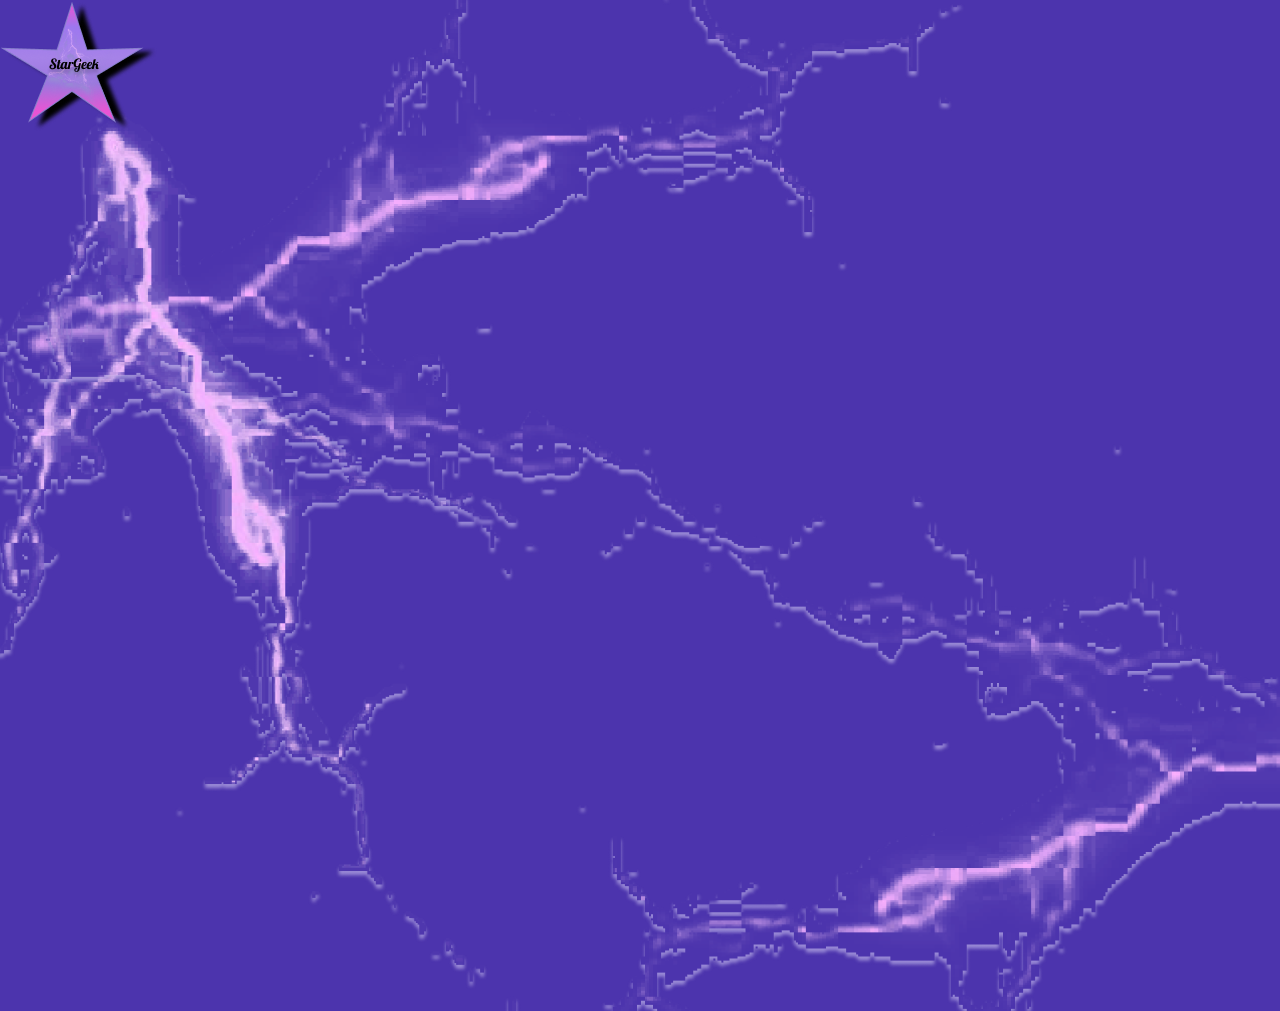
==== index.html @ 014d069a "stargeek-inicio" ====
<!DOCTYPE html>
<html lang="pt-br">
<head>
    <meta charset="UTF-8">
    <meta http-equiv="X-UA-Compatible" content="IE=edge">
    <meta name="viewport" content="width=device-width, initial-scale=1.0">
    <title>index Stargeek</title>
    <link rel="stylesheet" href="CSS/style.css">
</head>
<body>
    <header class="header1">
        <div class="div2">
            <img src="IMG/logo.png" alt="">
            

        </div>
        
    </header>
   
</body>
</html>
---- CSS/style.css ----
body {
    background-image: url(../IMG/raios.png);
    background-color: #4C34AD;
}

:root {
    --cor1: #645CBB;
    --cor2: #4C34AD;
    --cor3: #BFACE2;
    --cor4: #EBC7E6;
}



.Entrar {
    background: linear-gradient(to bottom, #938DD0, #A084DC, #BFACE2, #EBC7E6);
    border-radius: 5px;
    height: 50px;
    width: 90px;
    font-size: 20px;
    margin-left: 25px;
    margin-top: 35px;
}

.div1 {
    position: absolute;
    width: 644px;
    height: 605px;
    left: 483px;
    top: 94px;
    text-align: center;
    background: rgba(217, 217, 217, 0.25);
}

.div2 {
    position: absolute;
    width: 1440px;
    height: 1011px;
    left: 0px;
    top: 0px;
    
}

.Cancelar {
    background: linear-gradient(to bottom, #938DD0, #A084DC, #BFACE2, #EBC7E6);
    border-radius: 5px;
    height: 50px;
    width: 110px;
    font-size: 20px;
    margin-top: 35px;
}

.email {
    margin-top: 25px;
    width: 586px;
    height: 43px;
    left: 36px;
    top: 104px;
    border: none;
    background: #EBC7E6;
    border-radius: 8px;
}

.email.baixo {
    margin-top: 35px;
}

.email.senha {
    margin-bottom: 45px;

}

.Escolha {
    margin-top: 15px;
    width: 286px;
    height: 43px;
    left: 36px;
    top: 104px;
    background: #EBC7E6;
    border-radius: 8px;
}

.coracao {
    font-size: 25px;
    margin-top: 25px;
}
.inicio{
    display: flex;
}
.inicio2{
    margin-left: 15px;
    margin-top: 45px;
}
.Cadastrodemidia{
    background: linear-gradient(to bottom, #938DD0, #A084DC, #BFACE2, #EBC7E6);
    border-radius: 5px;
    height: 40px;
    width: 180px;
    font-size: 15px;
    margin-top: 35px;
   
}
.sair{
    background: linear-gradient(to bottom, #938DD0, #A084DC, #BFACE2, #EBC7E6);
    border-radius: 5px;
    height: 40px;
    width: 80px;
    font-size: 15px;
    margin-top: 35px;
    margin-left: 20px;
}
.header3{
    display: flex;
    justify-content: space-between;

}
.series{
   
    background: #4C34AD;
    display: flex;
    margin: 20px;
    
}
.series img {
    margin-left: 10px;
}
.titulo{
    color: white;
}
.series3 img{
    width: 200px;
    height: 300px;
    margin-left:60px ;
    background: #4C34AD;
   
}
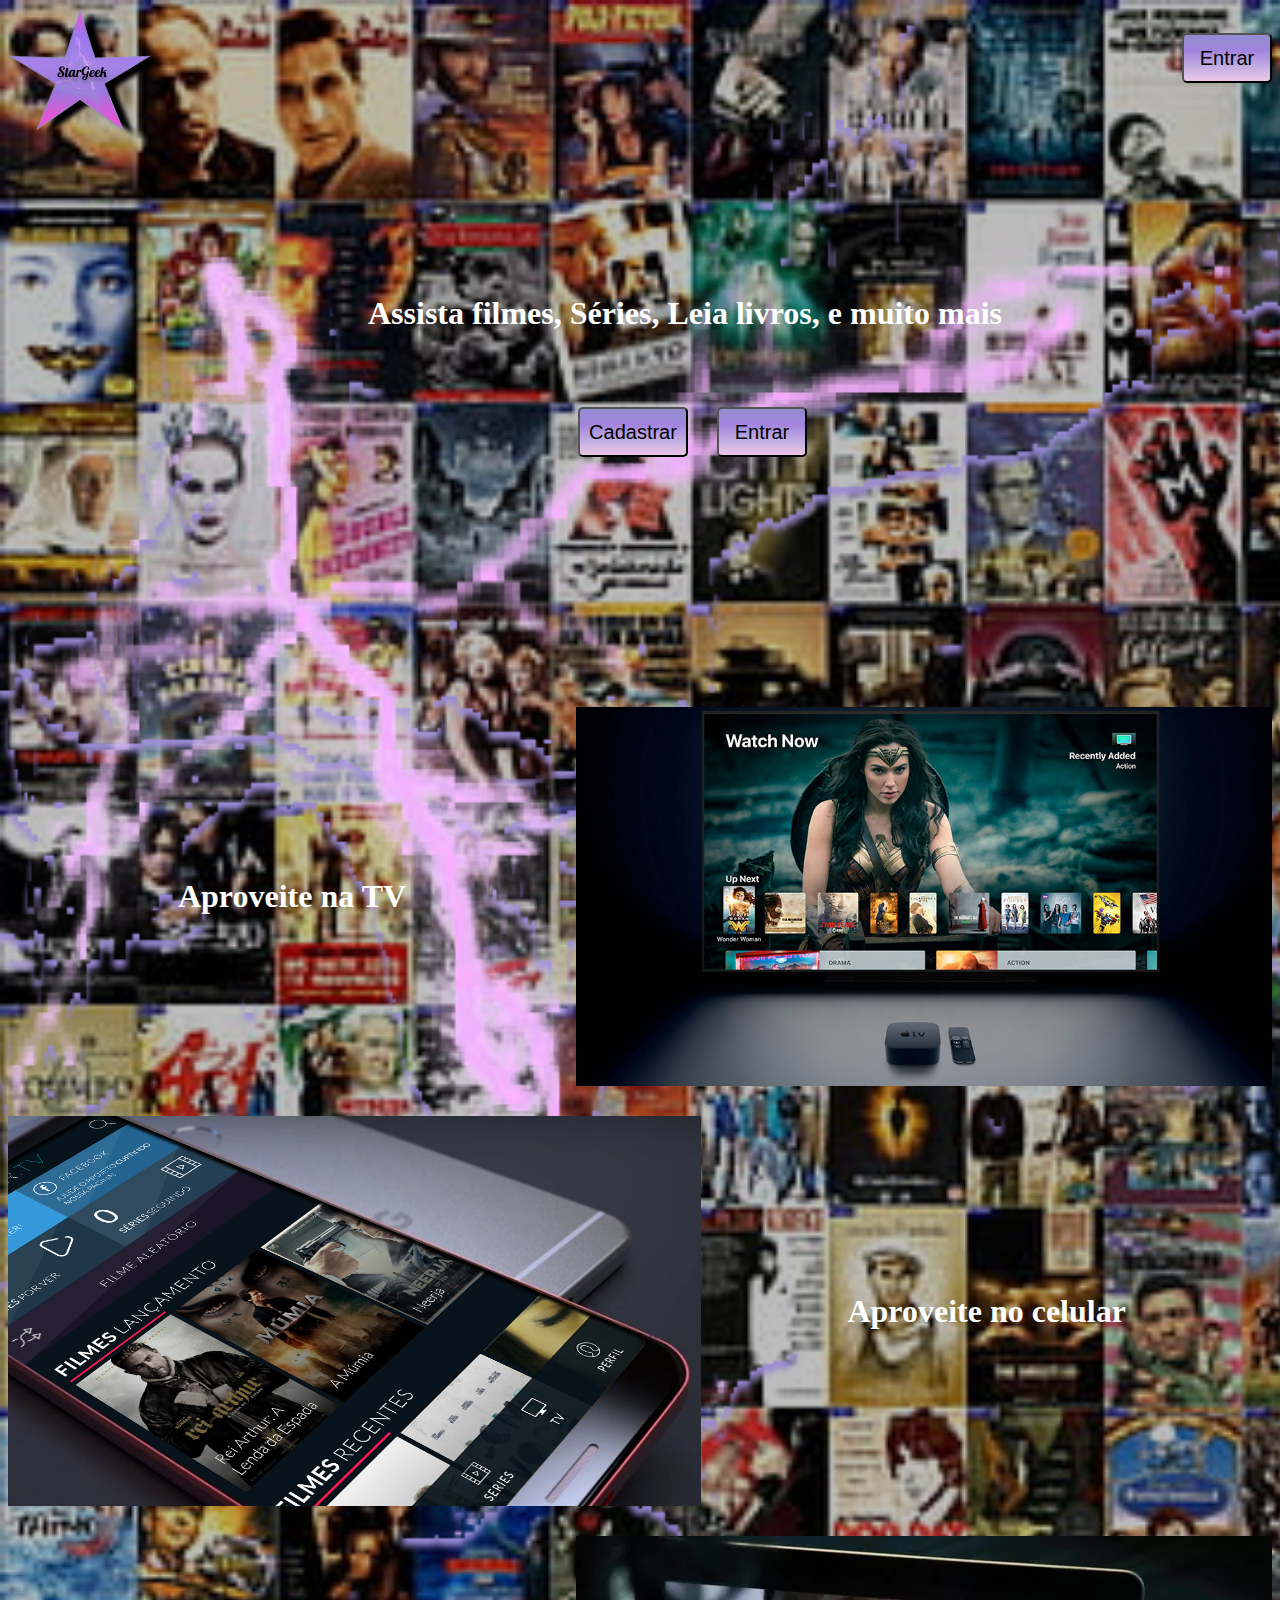
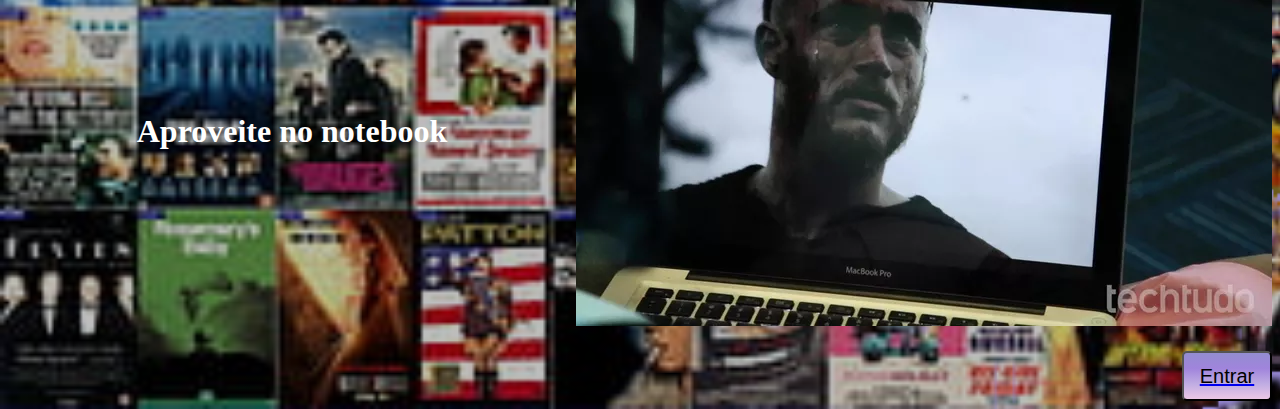
==== commit a8a018af: "stargeek-meio" ====
--- a/index.html
+++ b/index.html
@@ -1,5 +1,6 @@
 <!DOCTYPE html>
 <html lang="pt-br">
+
 <head>
     <meta charset="UTF-8">
     <meta http-equiv="X-UA-Compatible" content="IE=edge">
@@ -7,15 +8,46 @@
     <title>index Stargeek</title>
     <link rel="stylesheet" href="CSS/style.css">
 </head>
-<body>
-    <header class="header1">
-        <div class="div2">
+
+<body class="Index">
+    <header class="header3">
+        <div class="inicio">
             <img src="IMG/logo.png" alt="">
-            
+        </div>
+        <div>
+            <a href="login.html"><input type="button" value="Entrar" class="Entrar"></a>
+        </div>
+    </header>
+    <main>
+        <div class="div4">
+            <h1>Assista filmes, Séries, Leia livros, e muito mais</h1>
+        </div>
+        <div class="div5">
+            <a href="cadastro.html"><input type="button" value="Cadastrar" class="Cancelar"></a>
+            <a href="login.html"><input type="button" value="Entrar" class="Entrar"></a>
+        </div>
+    </main>
+    <footer>
+        <div class="card">
+            <h1> Aproveite na TV</h1>
+            <img src="IMG/aproveite na tv.jpg" alt="imgn">
+        </div>
+        <div class="card">
+            <img src="IMG/aproveite no celular.png" alt="imgn">
+            <h1> Aproveite no celular</h1>
+        </div>
+        <div class="card">
+            <h1> Aproveite no notebook</h1>
+            <img src="IMG/aproveite no notebook.webp" class="imgn" alt="">
+        </div>
 
-        </div>
-        
-    </header>
-   
+        <a href="login.html">
+            <div class="botao"><input type="button" value="Entrar" class="Entrar"></div>
+        </a>
+    </footer>
+
+
+
 </body>
+
 </html>--- a/CSS/style.css
+++ b/CSS/style.css
@@ -1,6 +1,7 @@
 body {
     background-image: url(../IMG/raios.png);
     background-color: #4C34AD;
+    background-size: cover;
 }
 
 :root {
@@ -10,7 +11,11 @@
     --cor4: #EBC7E6;
 }
 
-
+.Index {
+    background-image: url(../IMG/raios.png), linear-gradient(to top, rgba(0, 0, 0, 0.253), rgba(0, 0, 0, 0.264)) ,url(../IMG/film-movie-movies-poster-wallpaper-preview.jpg);
+    background-repeat: no-repeat;
+    background-size:cover;
+}
 
 .Entrar {
     background: linear-gradient(to bottom, #938DD0, #A084DC, #BFACE2, #EBC7E6);
@@ -19,7 +24,7 @@
     width: 90px;
     font-size: 20px;
     margin-left: 25px;
-    margin-top: 35px;
+    margin-top: 25px;
 }
 
 .div1 {
@@ -31,7 +36,15 @@
     text-align: center;
     background: rgba(217, 217, 217, 0.25);
 }
-
+.div6{
+    position: absolute;
+    width: 644px;
+    height: 635px;
+    left: 483px;
+    top: 94px;
+    text-align: center;
+    background: rgba(217, 217, 217, 0.25);
+}
 .div2 {
     position: absolute;
     width: 1440px;
@@ -47,7 +60,7 @@
     height: 50px;
     width: 110px;
     font-size: 20px;
-    margin-top: 35px;
+    margin-top: 25px;
 }
 
 .email {
@@ -66,7 +79,7 @@
 }
 
 .email.senha {
-    margin-bottom: 45px;
+    margin-bottom: 35px;
 
 }
 
@@ -92,13 +105,26 @@
     margin-top: 45px;
 }
 .Cadastrodemidia{
-    background: linear-gradient(to bottom, #938DD0, #A084DC, #BFACE2, #EBC7E6);
-    border-radius: 5px;
-    height: 40px;
     width: 180px;
-    font-size: 15px;
     margin-top: 35px;
-   
+   background: linear-gradient(to bottom, #938DD0, #A084DC, #BFACE2, #EBC7E6);
+   border-radius: 5px;
+   height: 50px;
+   width: 100px;
+   font-size: 20px;
+   margin-left: 25px;
+   margin-top: 35px;
+}
+.Cadastrodemidia2{
+    width: 180px;
+    margin-top: 35px;
+   background: linear-gradient(to bottom, #938DD0, #A084DC, #BFACE2, #EBC7E6);
+   border-radius: 5px;
+   height: 40px;
+   width: 200px;
+   font-size: 20px;
+   margin-left: 25px;
+   margin-top: 35px;
 }
 .sair{
     background: linear-gradient(to bottom, #938DD0, #A084DC, #BFACE2, #EBC7E6);
@@ -114,17 +140,33 @@
     justify-content: space-between;
 
 }
+
 .series{
    
     background: #4C34AD;
-    display: flex;
-    margin: 20px;
+    margin: 20px;  
     
+    display: flex;
+    overflow: scroll;
+    
+}
+.series::-webkit-scrollbar{
+    display: none;
 }
 .series img {
     margin-left: 10px;
 }
 .titulo{
+    color: white;
+}
+.series3 {
+    display: flex;
+    overflow: scroll;
+}
+.series3::-webkit-scrollbar{
+    display: none;
+}
+.titulo3{
     color: white;
 }
 .series3 img{
@@ -133,4 +175,142 @@
     margin-left:60px ;
     background: #4C34AD;
    
-}+}
+.div3{
+    background-color: #BFACE2;
+    height: 30px;
+    margin-top: 10px;
+}
+.p1{
+    text-align: center;
+}
+.div4{
+    margin-left: 90px;
+    color: white;
+    margin-top: 150px;
+}
+.div5{
+    margin-left: 300px;
+    margin-top: 50px;
+    margin-bottom: 250px;
+}
+main{
+    margin: auto;
+    width: fit-content;
+    max-width: 1500px;
+}
+div > h1{
+    color: white;
+}
+
+.card {
+    margin-top: 30px;
+    display:  flex;
+    align-items: center;
+}
+.card img {
+    max-width: 696px;
+    max-height: 390px;
+}
+.card h1 {
+    width: 50%;
+    height: 100%;
+    text-align: center;
+}
+.botao {
+    display: flex;
+    align-items: end;
+    justify-content: end;
+    width: 100%;
+    height: auto;
+
+}
+.os100{
+    width: 300px;
+}
+.os100:hover{
+content:url(../IMG/the100.gif)
+}
+.arrow{
+    width: 300px;
+}
+.arrow:hover{
+    content:url(../IMG/the-arrow-oliver-queen.gif)
+}
+.supergirl{
+    width: 300px;
+}
+.supergirl:hover{
+    content:url(../IMG/supergirl.gif);
+    min-width:300px;
+    max-height: 180px;
+}
+.teenwolf{
+ min-width: 300px;
+ max-height: 168px;
+}
+.teenwolf:hover{
+    content:url(../IMG/teenwolf.gif)
+}
+.clubedascoisasmagicas{
+    width: 300px;
+}
+.clubedascoisasmagicas:hover{
+    content:url(../IMG/clube\ das\ coisas\ magicas\ gif.gif)
+}
+.goodwitch{
+    width: 300px;
+}
+.goodwitch:hover{
+    content:url(../IMG/goodwitch.gif)
+}
+.belaeafera{
+    width: 300px;
+    height: 180px;
+}
+.belaeafera:hover{
+    content:url(../IMG/belaeafera.gif)
+}
+.aspatricinhasdeberverlyhills{
+    width: 300px;
+}
+.aspatricinhasdeberverlyhills:hover{
+    content: url(../IMG/aspatricinhasdebervelyhills.gif);
+}
+.jogosvorazes{
+    width: 300px;
+}
+.jogosvorazes:hover{
+    content:url(../IMG/gif\ jogos\ vorazes.gif)
+}
+.jumanji{
+    width: 300px;
+}
+.jumanji:hover{
+    content:url(../IMG/jumanji-welcome-to-the-jungle-jumanji.gif)
+}
+.riptide{ 
+    width: 300px;
+}
+.riptide:hover{
+    content:url(../IMG/riptide.gif)
+}
+.soulsurfer{
+    width: 300px;
+}
+.soulsurfer:hover{
+    content:url(../IMG/soulsurfer.gif)
+    
+}
+@media (max-width:600px) {
+   .header3{
+        flex-wrap: wrap;
+   }
+   .div4 .div5{
+        flex-wrap: wrap;
+       }
+    footer > .card{
+        flex-wrap: wrap;
+        flex-direction: column;
+       }
+  }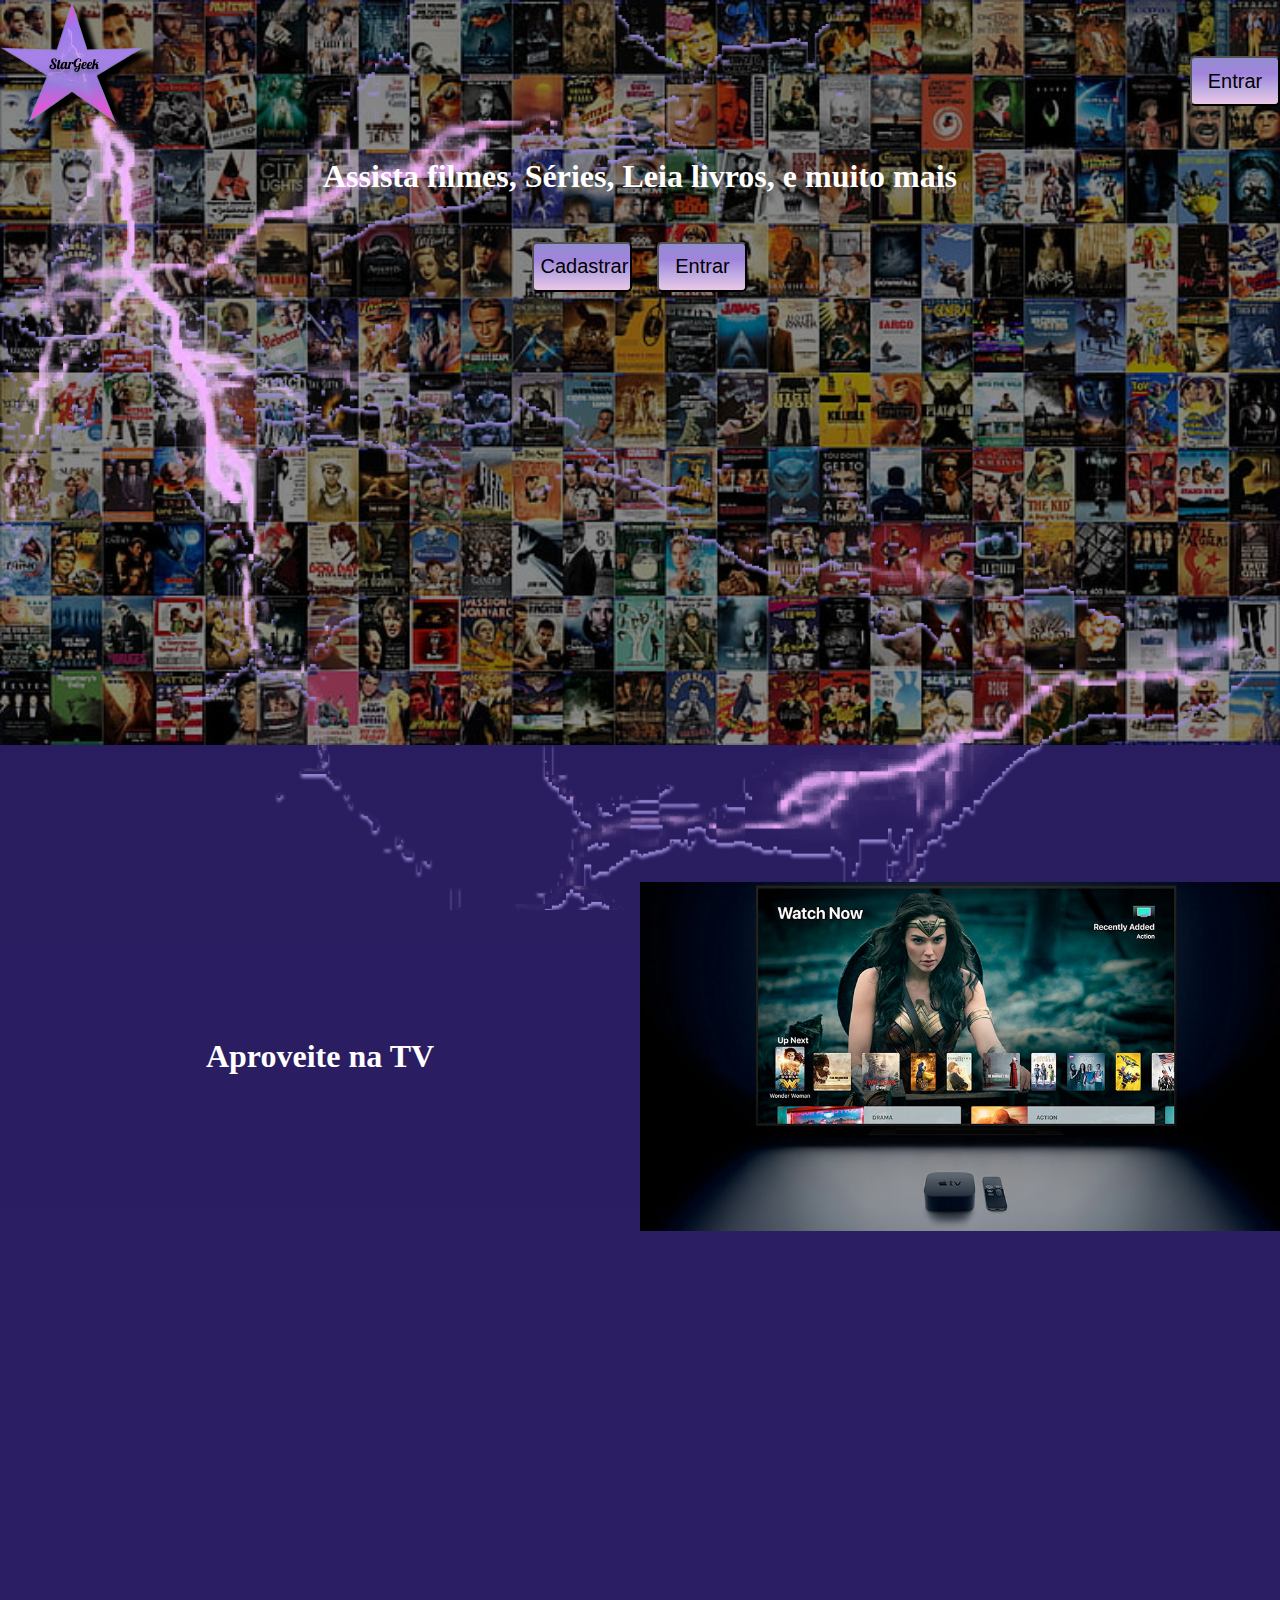
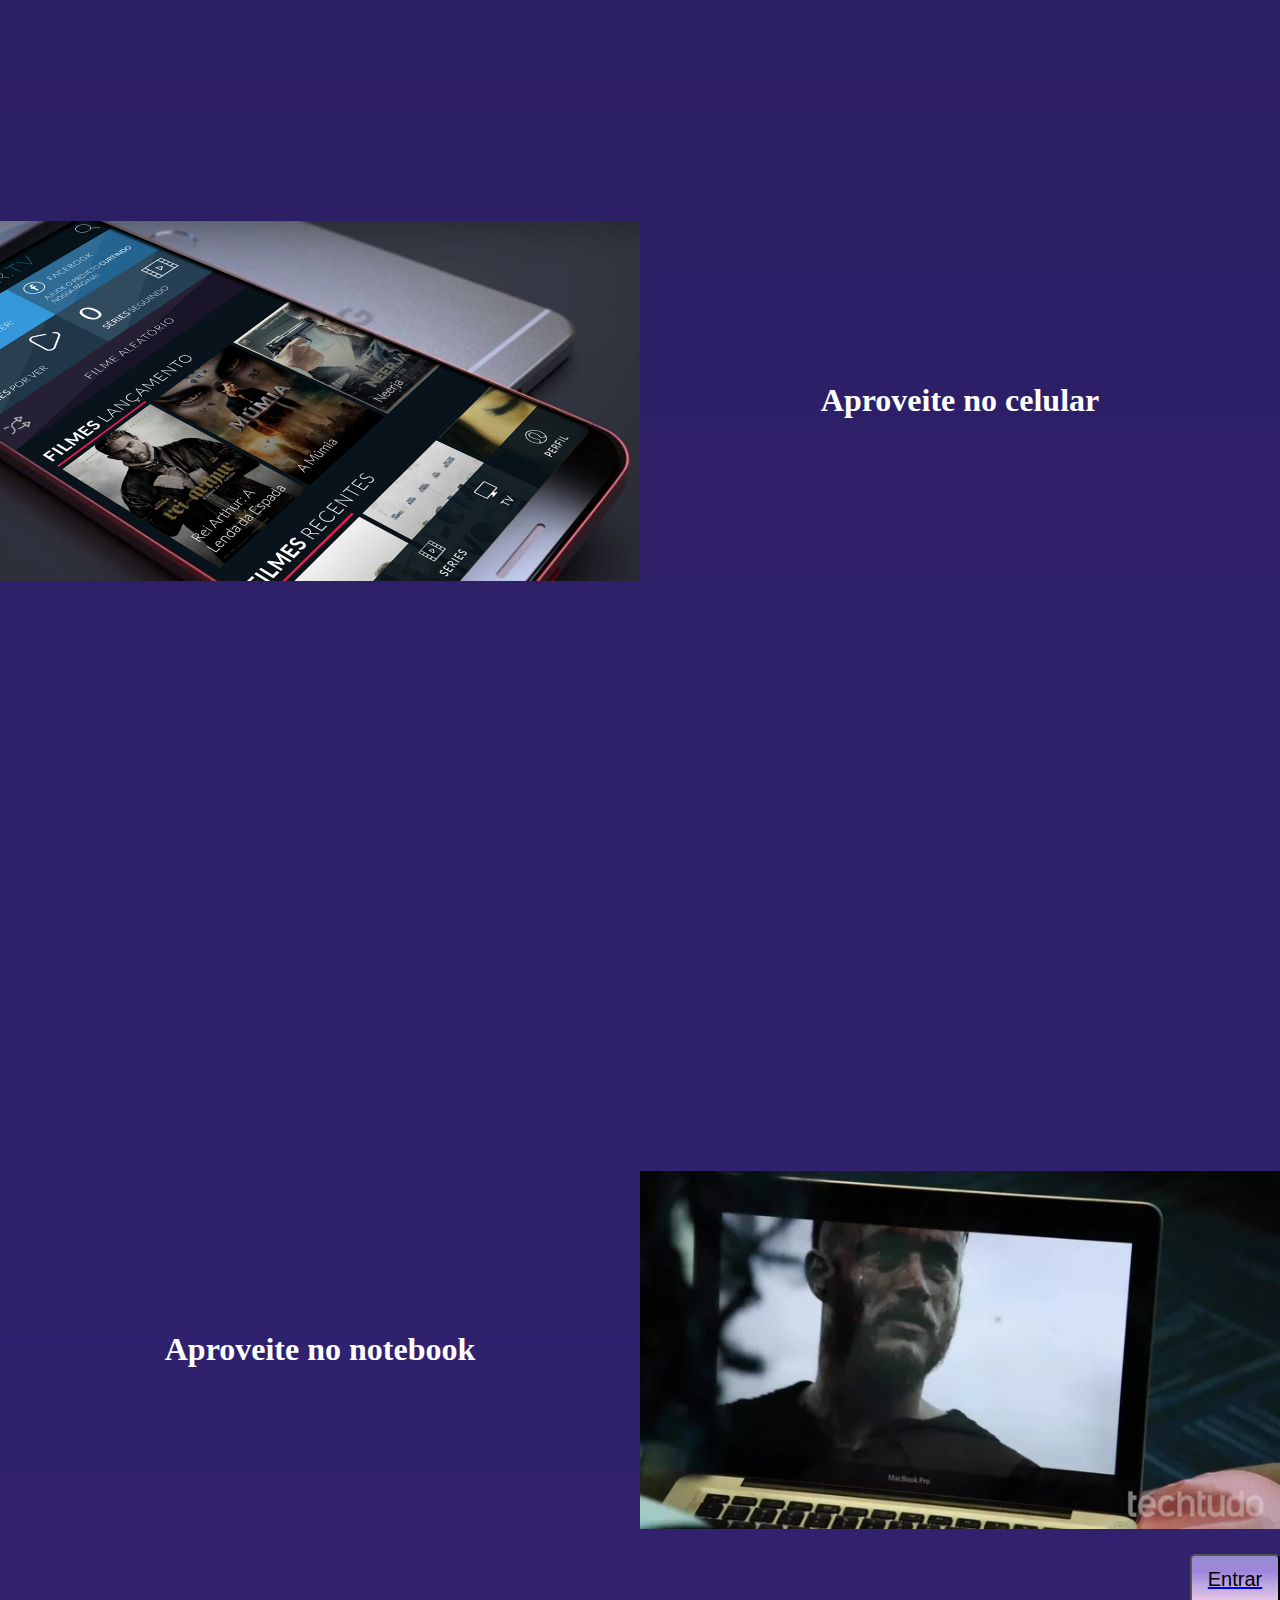
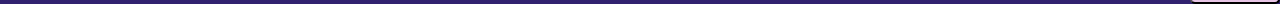
==== commit 9edbd8b0: "finalização do stargeek" ====
--- a/index.html
+++ b/index.html
@@ -1,4 +1,4 @@
-<!DOCTYPE html>
+<!DOCTYPE html5>
 <html lang="pt-br">
 
 <head>
@@ -11,32 +11,26 @@
 
 <body class="Index">
     <header class="header3">
-        <div class="inicio">
             <img src="IMG/logo.png" alt="">
-        </div>
-        <div>
             <a href="login.html"><input type="button" value="Entrar" class="Entrar"></a>
-        </div>
     </header>
     <main>
-        <div class="div4">
             <h1>Assista filmes, Séries, Leia livros, e muito mais</h1>
-        </div>
         <div class="div5">
             <a href="cadastro.html"><input type="button" value="Cadastrar" class="Cancelar"></a>
             <a href="login.html"><input type="button" value="Entrar" class="Entrar"></a>
         </div>
     </main>
-    <footer>
-        <div class="card">
+
+        <div class="card-top">
             <h1> Aproveite na TV</h1>
             <img src="IMG/aproveite na tv.jpg" alt="imgn">
         </div>
-        <div class="card">
+        <div class="card-top">
             <img src="IMG/aproveite no celular.png" alt="imgn">
             <h1> Aproveite no celular</h1>
         </div>
-        <div class="card">
+        <div class="card-top">
             <h1> Aproveite no notebook</h1>
             <img src="IMG/aproveite no notebook.webp" class="imgn" alt="">
         </div>
@@ -44,10 +38,6 @@
         <a href="login.html">
             <div class="botao"><input type="button" value="Entrar" class="Entrar"></div>
         </a>
-    </footer>
-
-
-
+ 
 </body>
-
 </html>--- a/CSS/style.css
+++ b/CSS/style.css
@@ -1,9 +1,3 @@
-body {
-    background-image: url(../IMG/raios.png);
-    background-color: #4C34AD;
-    background-size: cover;
-}
-
 :root {
     --cor1: #645CBB;
     --cor2: #4C34AD;
@@ -11,10 +5,39 @@
     --cor4: #EBC7E6;
 }
 
-.Index {
-    background-image: url(../IMG/raios.png), linear-gradient(to top, rgba(0, 0, 0, 0.253), rgba(0, 0, 0, 0.264)) ,url(../IMG/film-movie-movies-poster-wallpaper-preview.jpg);
+body.Index {
+    margin: 0;
+    background-image: url(../IMG/raios.png),linear-gradient(to top, rgba(0, 0, 0, 0.356), rgba(0, 0, 0, 0.477)), 
+    url(../IMG/film-movie-movies-poster-wallpaper-preview.jpg);
+
+
     background-repeat: no-repeat;
-    background-size:cover;
+    background-size: contain;
+
+    background-color: var(--cor2);
+}
+
+body {
+    background-image: url(../IMG/raios.png);
+    margin: 0;
+    background-repeat: no-repeat;
+    background-size: cover;
+
+    background-color: var(--cor2);
+}
+
+.card-top {
+    margin-top:590px;
+    display: flex;
+    align-items: center;
+    width: 100%;
+    justify-content: space-between;
+}
+.card-top > img{
+    width: 50%;
+}
+.card-top > h1{
+    margin: 0 auto;
 }
 
 .Entrar {
@@ -28,44 +51,69 @@
 }
 
 .div1 {
-    position: absolute;
     width: 644px;
-    height: 605px;
-    left: 483px;
-    top: 94px;
+    height: 525px;
+    background: rgba(217, 217, 217, 0.25);
     text-align: center;
+    margin: 0 auto;
+}
+.header4 {
+    display: flex;
+    justify-content: space-between;
+}
+
+.header3 {align-items: center;}
+.navnormal {display: none;}
+.navshort {
+    display: block;
+}
+.navshort ul {
+    position: relative;list-style-type: none; background-color: #938DD0;
+    left: -30;
+    height: 0;
+    overflow: hidden;
+    transition: .5s;
+}
+.navshort .MenuButton:hover + ul {height: 150px;}
+.navshort ul li {font-size: 20px;cursor: pointer;}
+.navshort ul li:hover {color:#e0adf7;}
+.navshort .MenuButton {font-size: 40px; margin-right: 20px;}
+
+
+.div6 {
+    width: 640px;
+    height: 635px;
+    text-align: center;
+    display: flex;
+    flex-direction: column;
+    justify-content: center;
+    align-items: center;
     background: rgba(217, 217, 217, 0.25);
-}
-.div6{
-    position: absolute;
-    width: 644px;
-    height: 635px;
-    left: 483px;
-    top: 94px;
-    text-align: center;
-    background: rgba(217, 217, 217, 0.25);
-}
+    margin: 0 auto;
+
+}
+
 .div2 {
     position: absolute;
     width: 1440px;
     height: 1011px;
     left: 0px;
     top: 0px;
-    
+
 }
 
 .Cancelar {
     background: linear-gradient(to bottom, #938DD0, #A084DC, #BFACE2, #EBC7E6);
     border-radius: 5px;
     height: 50px;
-    width: 110px;
+    width: 100px;
     font-size: 20px;
     margin-top: 25px;
 }
 
 .email {
     margin-top: 25px;
-    width: 586px;
+    width: 456px;
     height: 43px;
     left: 36px;
     top: 104px;
@@ -85,7 +133,7 @@
 
 .Escolha {
     margin-top: 15px;
-    width: 286px;
+    width: 256px;
     height: 43px;
     left: 36px;
     top: 104px;
@@ -97,36 +145,41 @@
     font-size: 25px;
     margin-top: 25px;
 }
-.inicio{
-    display: flex;
-}
-.inicio2{
+
+.inicio {
+    display: flex;
+}
+
+.inicio2 {
     margin-left: 15px;
     margin-top: 45px;
 }
-.Cadastrodemidia{
+
+.Cadastrodemidia {
     width: 180px;
     margin-top: 35px;
-   background: linear-gradient(to bottom, #938DD0, #A084DC, #BFACE2, #EBC7E6);
-   border-radius: 5px;
-   height: 50px;
-   width: 100px;
-   font-size: 20px;
-   margin-left: 25px;
-   margin-top: 35px;
-}
-.Cadastrodemidia2{
+    background: linear-gradient(to bottom, #938DD0, #A084DC, #BFACE2, #EBC7E6);
+    border-radius: 5px;
+    height: 50px;
+    width: 100px;
+    font-size: 20px;
+    margin-left: 25px;
+    margin-top: 35px;
+}
+
+.Cadastrodemidia2 {
     width: 180px;
     margin-top: 35px;
-   background: linear-gradient(to bottom, #938DD0, #A084DC, #BFACE2, #EBC7E6);
-   border-radius: 5px;
-   height: 40px;
-   width: 200px;
-   font-size: 20px;
-   margin-left: 25px;
-   margin-top: 35px;
-}
-.sair{
+    background: linear-gradient(to bottom, #938DD0, #A084DC, #BFACE2, #EBC7E6);
+    border-radius: 5px;
+    height: 40px;
+    width: 200px;
+    font-size: 20px;
+    margin-left: 25px;
+    margin-top: 35px;
+}
+
+.sair {
     background: linear-gradient(to bottom, #938DD0, #A084DC, #BFACE2, #EBC7E6);
     border-radius: 5px;
     height: 40px;
@@ -135,88 +188,118 @@
     margin-top: 35px;
     margin-left: 20px;
 }
-.header3{
-    display: flex;
-    justify-content: space-between;
-
-}
-
-.series{
-   
+
+.header3 {
+    display: flex;
+    justify-content: space-between;
+
+}
+
+.header2 {
+    display: flex;
+    justify-content: space-between;
+
+}
+
+.header5 {
+    display: flex;
+    justify-content: space-between;
+}
+
+
+
+.series {
+
     background: #4C34AD;
-    margin: 20px;  
-    
+    margin: 20px;
+
     display: flex;
     overflow: scroll;
-    
-}
-.series::-webkit-scrollbar{
+
+}
+
+.series::-webkit-scrollbar {
     display: none;
 }
+
 .series img {
     margin-left: 10px;
 }
-.titulo{
+
+.titulo {
     color: white;
 }
+
 .series3 {
     display: flex;
     overflow: scroll;
 }
-.series3::-webkit-scrollbar{
+
+.series3::-webkit-scrollbar {
     display: none;
 }
-.titulo3{
+
+.titulo3 {
     color: white;
 }
-.series3 img{
+
+.series3 img {
     width: 200px;
     height: 300px;
-    margin-left:60px ;
+    margin-left: 60px;
     background: #4C34AD;
-   
-}
-.div3{
+
+}
+
+.div3 {
     background-color: #BFACE2;
     height: 30px;
     margin-top: 10px;
 }
-.p1{
+
+.p1 {
     text-align: center;
 }
-.div4{
-    margin-left: 90px;
+
+h1{
     color: white;
-    margin-top: 150px;
-}
-.div5{
-    margin-left: 300px;
-    margin-top: 50px;
-    margin-bottom: 250px;
 }
 main{
+    display: flex;
+    flex-direction: column;
+}
+.div5 {
+    display: flex;
+    align-items: center;
+    justify-content: center;
+}
+
+main {
     margin: auto;
     width: fit-content;
     max-width: 1500px;
 }
-div > h1{
+
+div>h1 {
     color: white;
 }
-
-.card {
-    margin-top: 30px;
-    display:  flex;
-    align-items: center;
-}
-.card img {
-    max-width: 696px;
-    max-height: 390px;
-}
+.card > img {
+   width: 50%;
+}
+
 .card h1 {
     width: 50%;
     height: 100%;
     text-align: center;
 }
+.card {
+  
+    display: flex;
+    align-items: center;
+    width: 100%;
+    justify-content: space-between;
+}
+
 .botao {
     display: flex;
     align-items: end;
@@ -225,92 +308,139 @@
     height: auto;
 
 }
-.os100{
-    width: 300px;
-}
-.os100:hover{
-content:url(../IMG/the100.gif)
-}
-.arrow{
-    width: 300px;
-}
-.arrow:hover{
-    content:url(../IMG/the-arrow-oliver-queen.gif)
-}
-.supergirl{
-    width: 300px;
-}
-.supergirl:hover{
-    content:url(../IMG/supergirl.gif);
-    min-width:300px;
+
+.os100 {
+    width: 300px;
+}
+
+.os100:hover {
+    content: url(../IMG/the100.gif)
+}
+
+.arrow {
+    width: 300px;
+}
+
+.arrow:hover {
+    content: url(../IMG/the-arrow-oliver-queen.gif)
+}
+
+.supergirl {
+    width: 300px;
+}
+
+.supergirl:hover {
+    content: url(../IMG/supergirl.gif);
+    min-width: 300px;
     max-height: 180px;
 }
-.teenwolf{
- min-width: 300px;
- max-height: 168px;
-}
-.teenwolf:hover{
-    content:url(../IMG/teenwolf.gif)
-}
-.clubedascoisasmagicas{
-    width: 300px;
-}
-.clubedascoisasmagicas:hover{
-    content:url(../IMG/clube\ das\ coisas\ magicas\ gif.gif)
-}
-.goodwitch{
-    width: 300px;
-}
-.goodwitch:hover{
-    content:url(../IMG/goodwitch.gif)
-}
-.belaeafera{
+
+.teenwolf {
+    min-width: 300px;
+    max-height: 168px;
+}
+
+.teenwolf:hover {
+    content: url(../IMG/teenwolf.gif)
+}
+
+.clubedascoisasmagicas {
+    width: 300px;
+}
+
+.clubedascoisasmagicas:hover {
+    content: url(../IMG/clube\ das\ coisas\ magicas\ gif.gif)
+}
+
+.goodwitch {
+    width: 300px;
+}
+
+.goodwitch:hover {
+    content: url(../IMG/goodwitch.gif)
+}
+
+.belaeafera {
     width: 300px;
     height: 180px;
 }
-.belaeafera:hover{
-    content:url(../IMG/belaeafera.gif)
-}
-.aspatricinhasdeberverlyhills{
-    width: 300px;
-}
-.aspatricinhasdeberverlyhills:hover{
+
+.belaeafera:hover {
+    content: url(../IMG/belaeafera.gif)
+}
+
+.aspatricinhasdeberverlyhills {
+    width: 300px;
+}
+
+.aspatricinhasdeberverlyhills:hover {
     content: url(../IMG/aspatricinhasdebervelyhills.gif);
 }
-.jogosvorazes{
-    width: 300px;
-}
-.jogosvorazes:hover{
-    content:url(../IMG/gif\ jogos\ vorazes.gif)
-}
-.jumanji{
-    width: 300px;
-}
-.jumanji:hover{
-    content:url(../IMG/jumanji-welcome-to-the-jungle-jumanji.gif)
-}
-.riptide{ 
-    width: 300px;
-}
-.riptide:hover{
-    content:url(../IMG/riptide.gif)
-}
-.soulsurfer{
-    width: 300px;
-}
-.soulsurfer:hover{
-    content:url(../IMG/soulsurfer.gif)
-    
-}
+
+.jogosvorazes {
+    width: 300px;
+}
+
+.jogosvorazes:hover {
+    content: url(../IMG/gif\ jogos\ vorazes.gif)
+}
+
+.jumanji {
+    width: 300px;
+}
+
+.jumanji:hover {
+    content: url(../IMG/jumanji-welcome-to-the-jungle-jumanji.gif)
+}
+
+.riptide {
+    width: 300px;
+}
+
+.riptide:hover {
+    content: url(../IMG/riptide.gif)
+}
+
+.soulsurfer {
+    width: 300px;
+}
+
+.soulsurfer:hover {
+    content: url(../IMG/soulsurfer.gif)
+}
+
 @media (max-width:600px) {
-   .header3{
+    .div1 {
+        width: 50%;
+        height: 50%;
+    }
+
+    .email {
+        width: 90%;
+    }
+    .Escolha {
+        width: 40%;
+    }
+    .header3{
+        flex-direction: column;
+    }
+    .header3 > img{
+        width: 50%;
+    }
+    .header3 > a{
+        width: 50%;
+    }
+    main > h1{
         flex-wrap: wrap;
-   }
-   .div4 .div5{
+    }
+    .div5{
+       flex-direction: column;
+    }
+    .card-top{
         flex-wrap: wrap;
-       }
-    footer > .card{
+        margin-top: 0;
+    }
+    .card{
         flex-wrap: wrap;
-        flex-direction: column;
-       }
-  }+    }
+}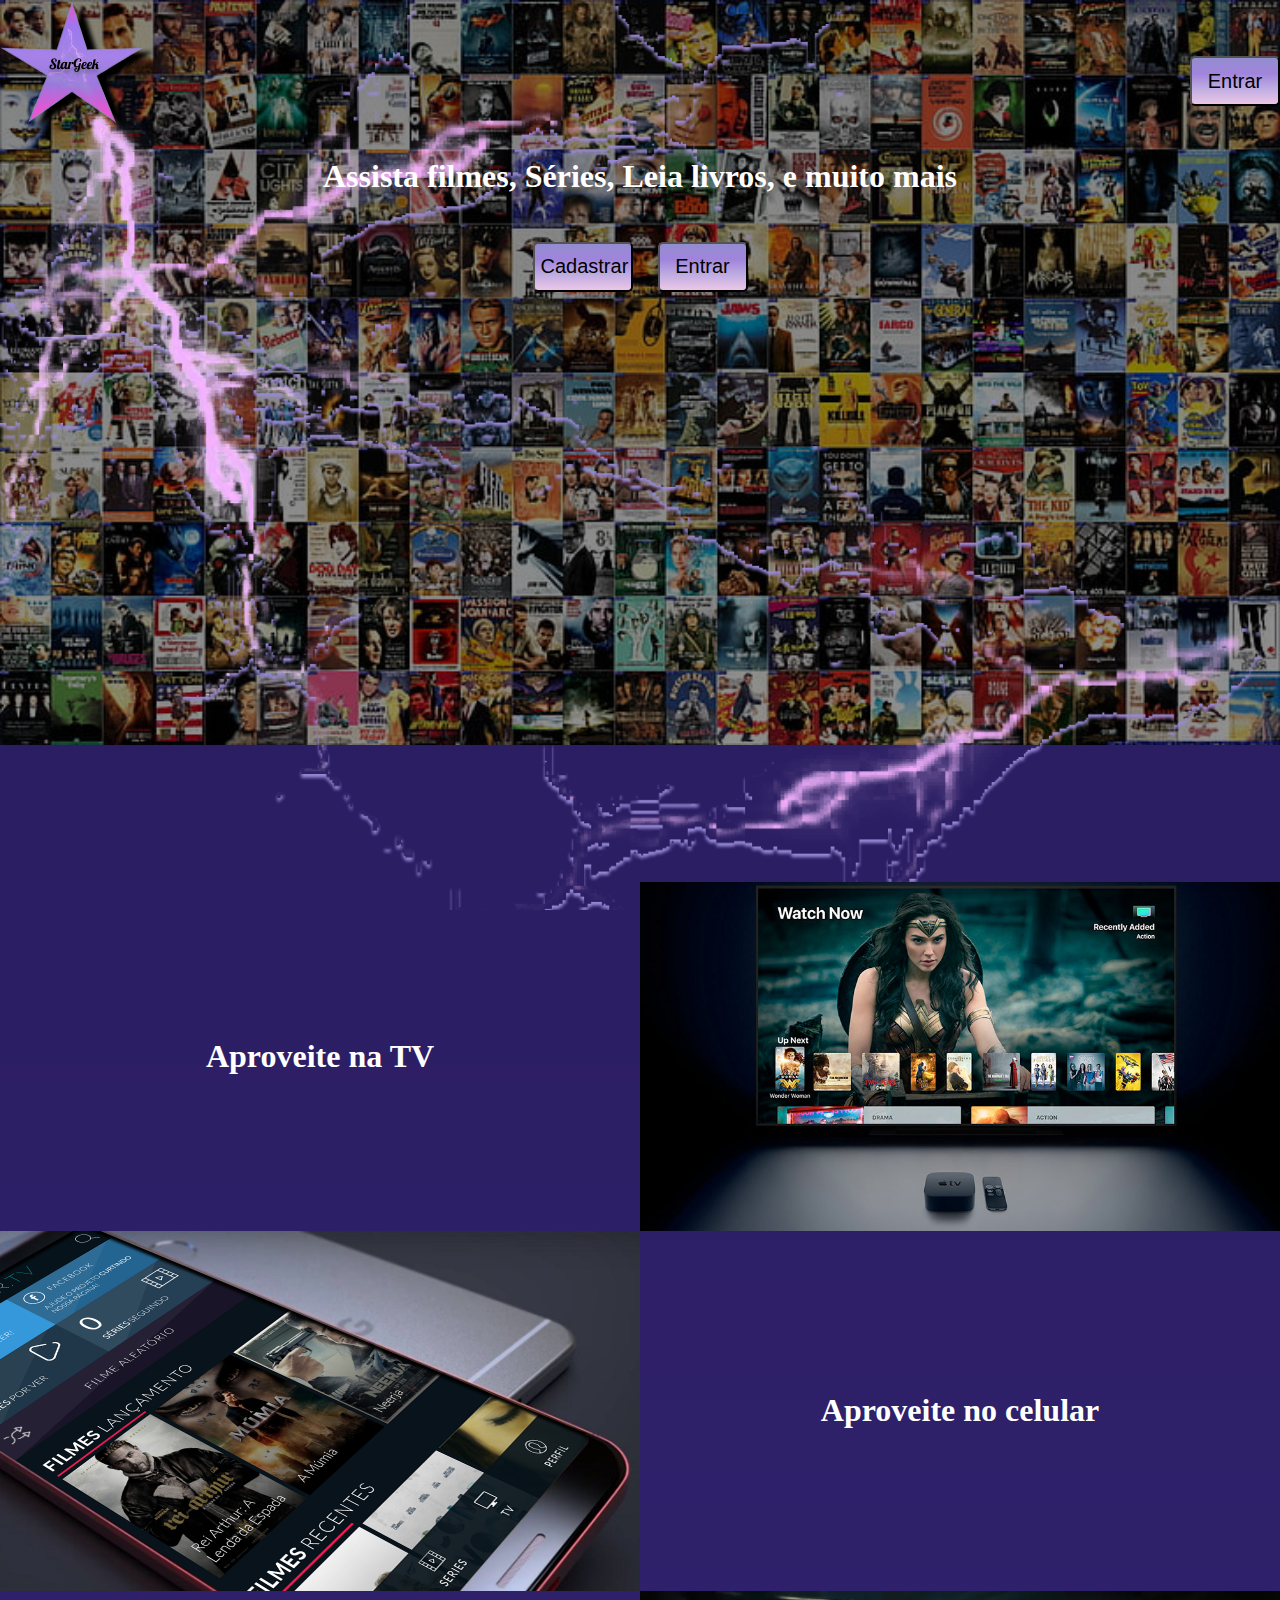
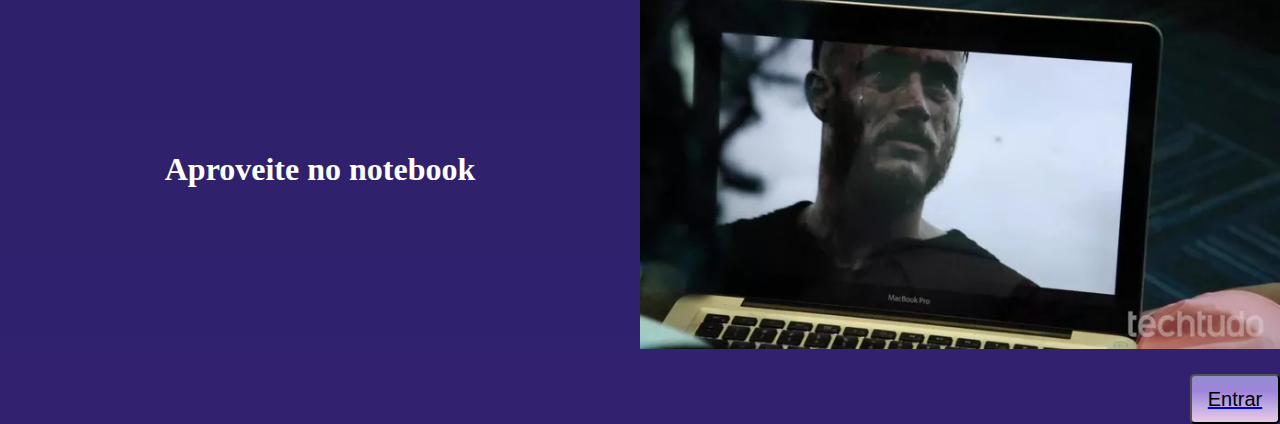
==== commit 988a3ec8: "ajustes stargeek" ====
--- a/index.html
+++ b/index.html
@@ -26,11 +26,11 @@
             <h1> Aproveite na TV</h1>
             <img src="IMG/aproveite na tv.jpg" alt="imgn">
         </div>
-        <div class="card-top">
+        <div class="card">
             <img src="IMG/aproveite no celular.png" alt="imgn">
             <h1> Aproveite no celular</h1>
         </div>
-        <div class="card-top">
+        <div class="card">
             <h1> Aproveite no notebook</h1>
             <img src="IMG/aproveite no notebook.webp" class="imgn" alt="">
         </div>
--- a/CSS/style.css
+++ b/CSS/style.css
@@ -39,7 +39,18 @@
 .card-top > h1{
     margin: 0 auto;
 }
-
+.card {
+    display: flex;
+    align-items: center;
+    width: 100%;
+    justify-content: space-between;
+}
+.card > img{
+    width: 50%;
+}
+.card > h1{
+    margin: 0 auto;
+}
 .Entrar {
     background: linear-gradient(to bottom, #938DD0, #A084DC, #BFACE2, #EBC7E6);
     border-radius: 5px;
@@ -62,10 +73,10 @@
     justify-content: space-between;
 }
 
-.header3 {align-items: center;}
-.navnormal {display: none;}
+.header3 {align-items: center; justify-content: space-between;}
+.navnormal {display: flex; justify-content: space-between; width: 100%;}
 .navshort {
-    display: block;
+    display: none;
 }
 .navshort ul {
     position: relative;list-style-type: none; background-color: #938DD0;
@@ -212,7 +223,7 @@
 
     background: #4C34AD;
     margin: 20px;
-
+    width: 100%;
     display: flex;
     overflow: scroll;
 
@@ -233,6 +244,7 @@
 .series3 {
     display: flex;
     overflow: scroll;
+    width: 100%;
 }
 
 .series3::-webkit-scrollbar {
@@ -263,6 +275,7 @@
 
 h1{
     color: white;
+    text-align: center;
 }
 main{
     display: flex;
@@ -276,7 +289,6 @@
 
 main {
     margin: auto;
-    width: fit-content;
     max-width: 1500px;
 }
 
@@ -443,4 +455,9 @@
     .card{
         flex-wrap: wrap;
     }
+    .navnormal{display: none;}
+    .navshort{display: block;}
+}
+.footer2{
+    width: auto;
 }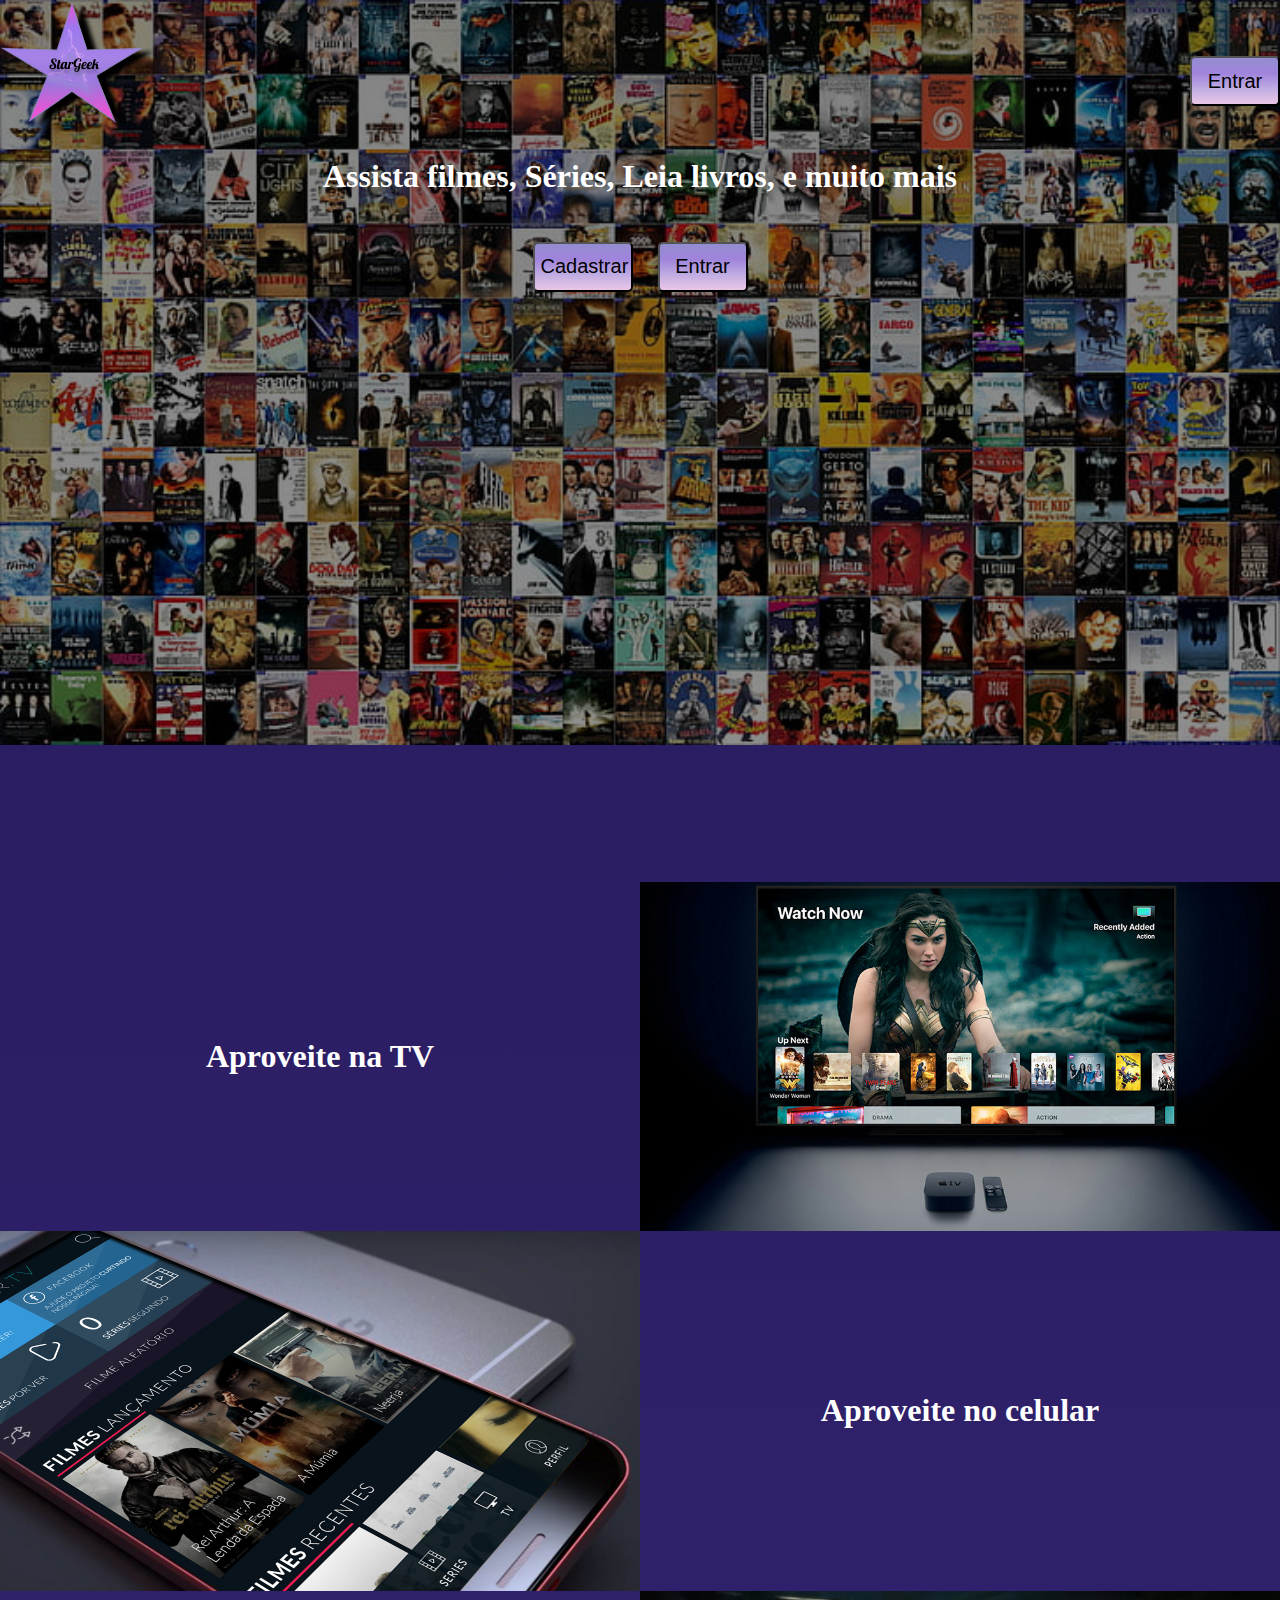
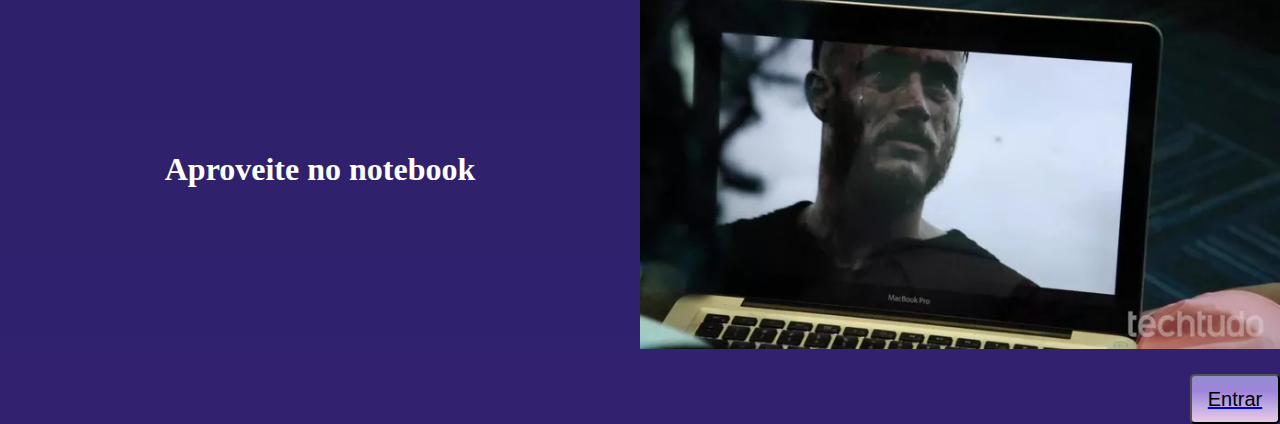
==== commit 168a5fe0: "Alterações" ====
--- a/index.html
+++ b/index.html
@@ -11,33 +11,34 @@
 
 <body class="Index">
     <header class="header3">
-            <img src="IMG/logo.png" alt="">
-            <a href="login.html"><input type="button" value="Entrar" class="Entrar"></a>
+        <img src="IMG/logo.png" alt="">
+        <a href="login.html"><input type="button" value="Entrar" class="Entrar"></a>
     </header>
     <main>
-            <h1>Assista filmes, Séries, Leia livros, e muito mais</h1>
+        <h1>Assista filmes, Séries, Leia livros, e muito mais</h1>
         <div class="div5">
             <a href="cadastro.html"><input type="button" value="Cadastrar" class="Cancelar"></a>
             <a href="login.html"><input type="button" value="Entrar" class="Entrar"></a>
         </div>
     </main>
 
-        <div class="card-top">
-            <h1> Aproveite na TV</h1>
-            <img src="IMG/aproveite na tv.jpg" alt="imgn">
-        </div>
-        <div class="card">
-            <img src="IMG/aproveite no celular.png" alt="imgn">
-            <h1> Aproveite no celular</h1>
-        </div>
-        <div class="card">
-            <h1> Aproveite no notebook</h1>
-            <img src="IMG/aproveite no notebook.webp" class="imgn" alt="">
-        </div>
+    <div class="card-top">
+        <h1> Aproveite na TV</h1>
+        <img src="IMG/aproveite na tv.jpg" alt="imgn">
+    </div>
+    <div class="card">
+        <img src="IMG/aproveite no celular.png" alt="imgn">
+        <h1> Aproveite no celular</h1>
+    </div>
+    <div class="card">
+        <h1> Aproveite no notebook</h1>
+        <img src="IMG/aproveite no notebook.webp" class="imgn" alt="">
+    </div>
 
-        <a href="login.html">
-            <div class="botao"><input type="button" value="Entrar" class="Entrar"></div>
-        </a>
- 
+    <a href="login.html">
+        <div class="botao"><input type="button" value="Entrar" class="Entrar"></div>
+    </a>
+
 </body>
+
 </html>--- a/CSS/style.css
+++ b/CSS/style.css
@@ -7,7 +7,7 @@
 
 body.Index {
     margin: 0;
-    background-image: url(../IMG/raios.png),linear-gradient(to top, rgba(0, 0, 0, 0.356), rgba(0, 0, 0, 0.477)), 
+    background-image: linear-gradient(to top, rgba(0, 0, 0, 0.356), rgba(0, 0, 0, 0.477)), 
     url(../IMG/film-movie-movies-poster-wallpaper-preview.jpg);
 
 
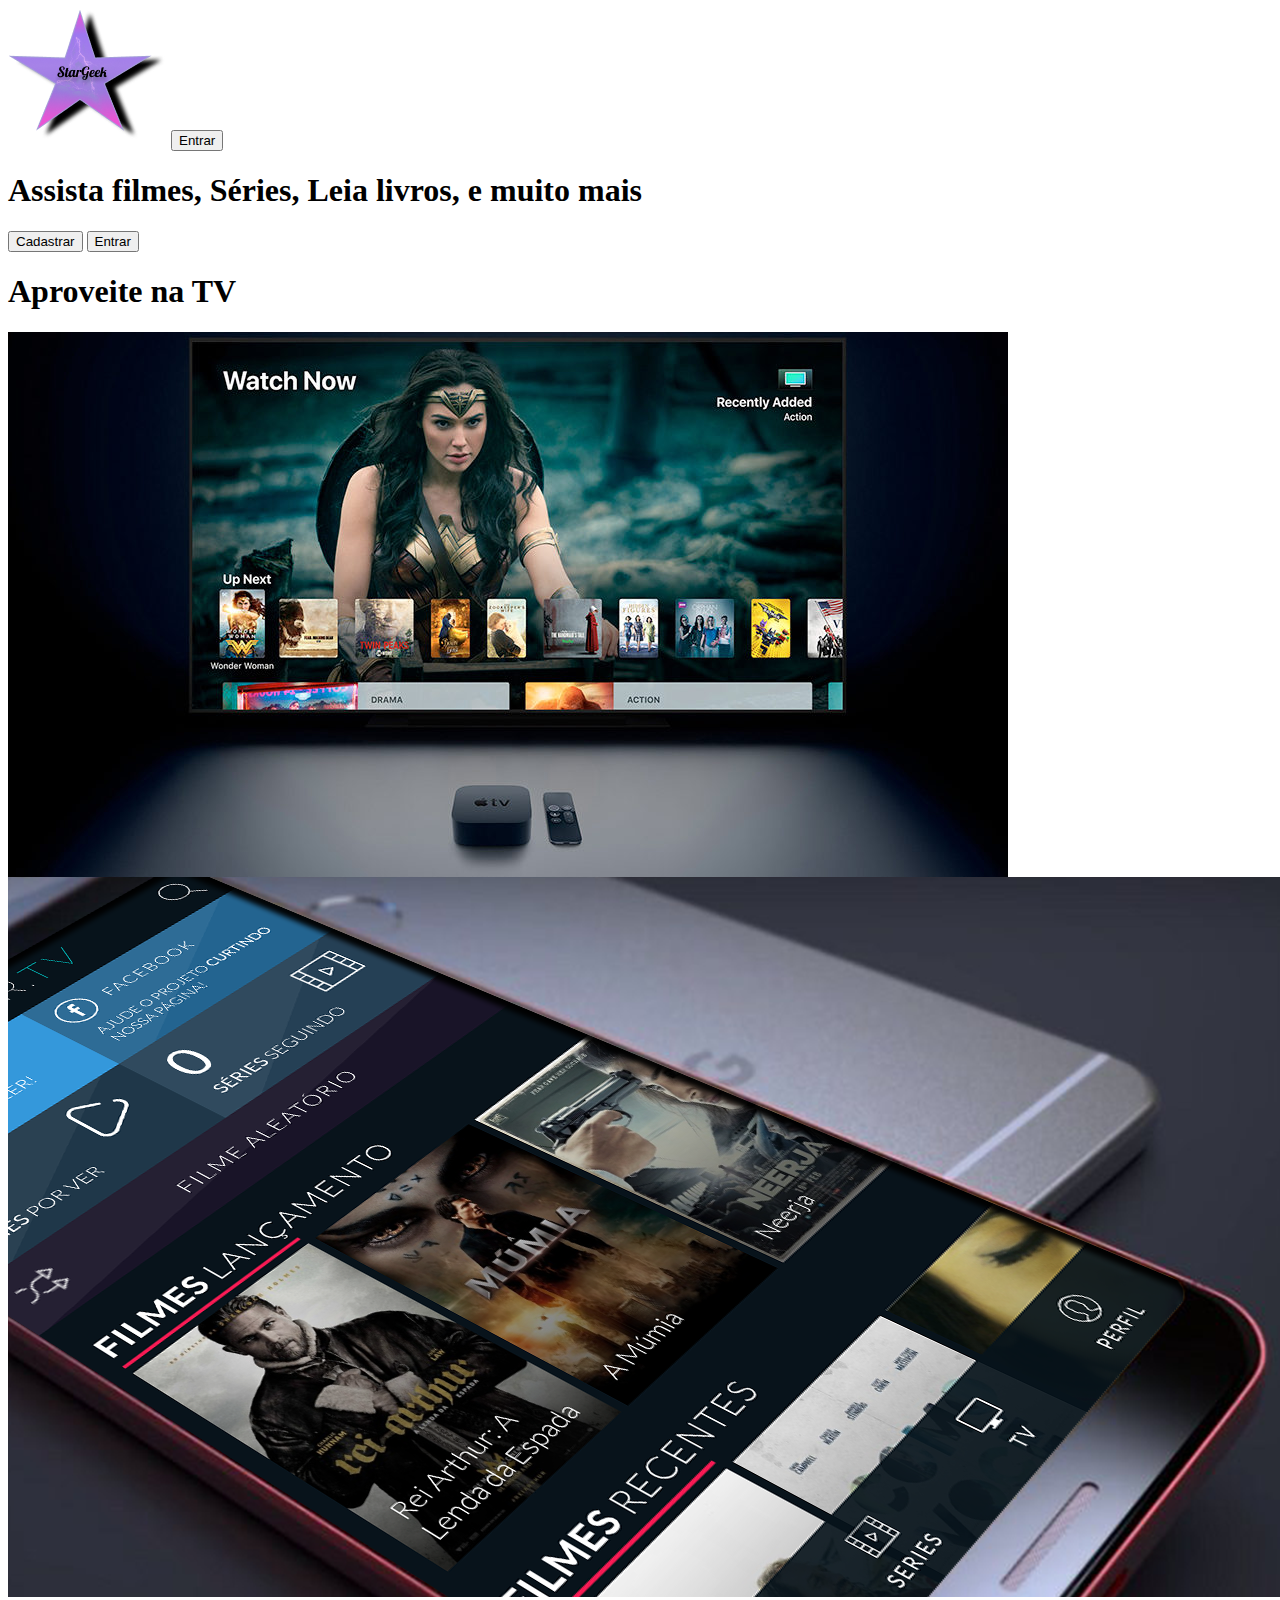
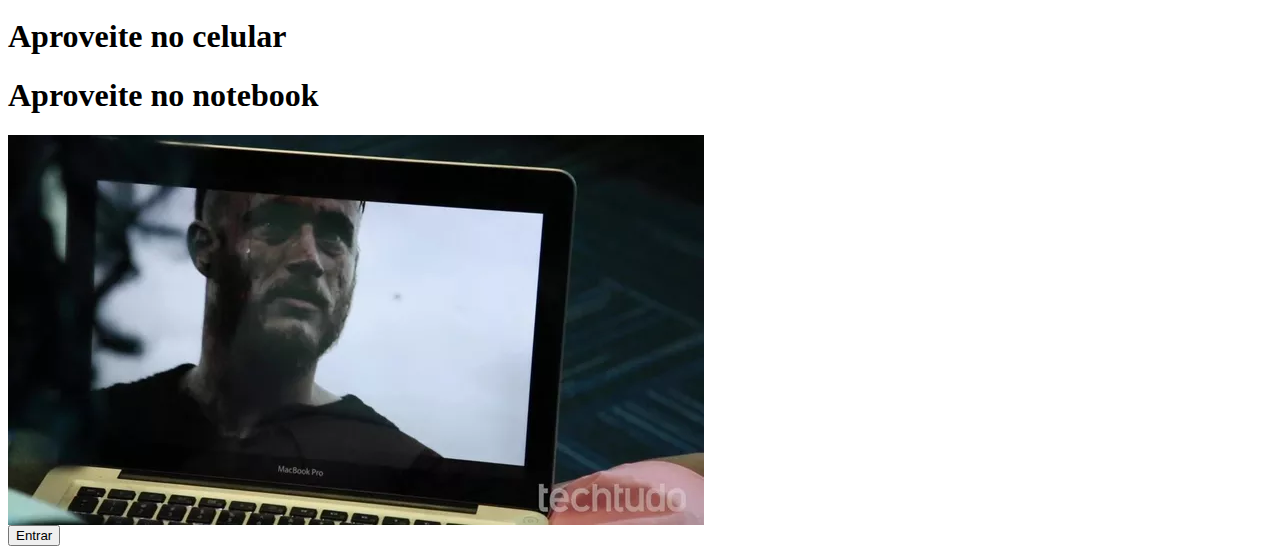
==== commit d66f7267: "atualizacao" ====
--- a/index.html
+++ b/index.html
@@ -6,7 +6,7 @@
     <meta http-equiv="X-UA-Compatible" content="IE=edge">
     <meta name="viewport" content="width=device-width, initial-scale=1.0">
     <title>index Stargeek</title>
-    <link rel="stylesheet" href="CSS/style.css">
+    <link rel="stylesheet" href="../Stargeek/CSS/style.css">
 </head>
 
 <body class="Index">
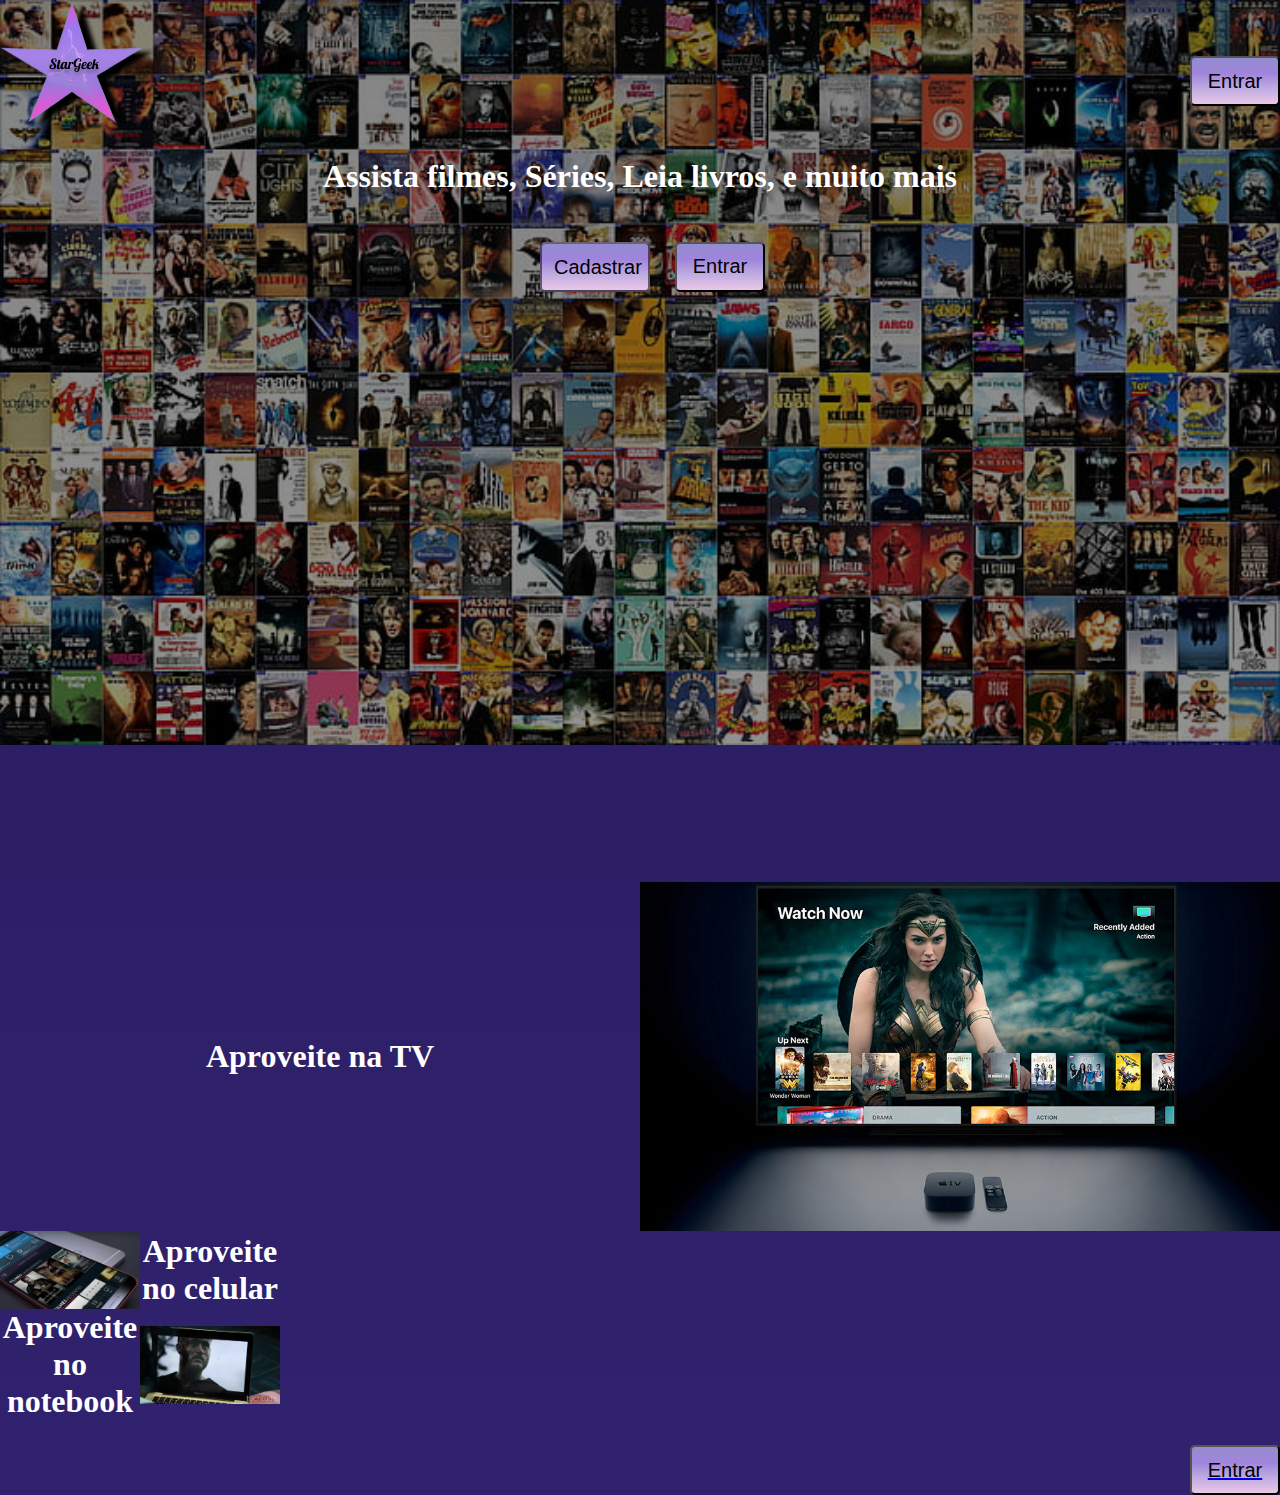
==== commit 569fda4d: "alterações" ====
--- a/index.html
+++ b/index.html
@@ -5,8 +5,8 @@
     <meta charset="UTF-8">
     <meta http-equiv="X-UA-Compatible" content="IE=edge">
     <meta name="viewport" content="width=device-width, initial-scale=1.0">
-    <title>index Stargeek</title>
-    <link rel="stylesheet" href="../Stargeek/CSS/style.css">
+    <title> Stargeek</title>
+    <link rel="stylesheet" href="CSS/style.css">
 </head>
 
 <body class="Index">
@@ -17,7 +17,7 @@
     <main>
         <h1>Assista filmes, Séries, Leia livros, e muito mais</h1>
         <div class="div5">
-            <a href="cadastro.html"><input type="button" value="Cadastrar" class="Cancelar"></a>
+            <a href="cadastro.html"><input type="button" value="Cadastrar" class="Cadastrar"></a>
             <a href="login.html"><input type="button" value="Entrar" class="Entrar"></a>
         </div>
     </main>
@@ -32,13 +32,14 @@
     </div>
     <div class="card">
         <h1> Aproveite no notebook</h1>
-        <img src="IMG/aproveite no notebook.webp" class="imgn" alt="">
+        <img src="IMG/aproveite no notebook.webp" alt="imgn">
     </div>
 
     <a href="login.html">
         <div class="botao"><input type="button" value="Entrar" class="Entrar"></div>
     </a>
 
+    <script src="index.js"></script>
 </body>
 
 </html>--- a/CSS/style.css
+++ b/CSS/style.css
@@ -0,0 +1,517 @@
+:root {
+    --cor1: #645CBB;
+    --cor2: #4C34AD;
+    --cor3: #BFACE2;
+    --cor4: #EBC7E6;
+}
+
+body.Index {
+    margin: 0;
+    background-image: linear-gradient(to top, rgba(0, 0, 0, 0.356), rgba(0, 0, 0, 0.477)), 
+    url(../IMG/film-movie-movies-poster-wallpaper-preview.jpg);
+
+
+    background-repeat: no-repeat;
+    background-size: contain;
+
+    background-color: var(--cor2);
+}
+
+body {
+    background-image: url(../IMG/raios.png);
+    margin: 0;
+    background-repeat: no-repeat;
+    background-size: cover;
+
+    background-color: var(--cor2);
+}
+
+.card-top {
+    margin-top:590px;
+    display: flex;
+    align-items: center;
+    width: 100%;
+    justify-content: space-between;
+}
+.card-top > img{
+    width: 50%;
+}
+.card-top > h1{
+    margin: 0 auto;
+}
+.card {
+    display: flex;
+    align-items: center;
+    width: 100%;
+    justify-content: space-between;
+}
+.card > img{
+    width: 50%;
+}
+.card > h1{
+    margin: 0 auto;
+}
+.Entrar {
+    background: linear-gradient(to bottom, #938DD0, #A084DC, #BFACE2, #EBC7E6);
+    border-radius: 5px;
+    height: 50px;
+    width: 90px;
+    font-size: 20px;
+    margin-left: 25px;
+    margin-top: 25px;
+}
+
+.div1 {
+    width: 644px;
+    height: 525px;
+    background: rgba(217, 217, 217, 0.25);
+    text-align: center;
+    margin: 0 auto;
+}
+.header4 {
+    display: flex;
+    justify-content: space-between;
+}
+
+.header3 {align-items: center; justify-content: space-between;}
+.navnormal {display: flex; justify-content: space-between; width: 100%;}
+.navshort {
+    display: none;
+}
+.navshort ul {
+    position: relative;list-style-type: none; background-color: #938DD0;
+    left: -30;
+    height: 0;
+    overflow: hidden;
+    transition: .5s;
+}
+.navshort .MenuButton:hover + ul {height: 150px;}
+.navshort ul li {font-size: 20px;cursor: pointer;}
+.navshort ul li:hover {color:#e0adf7;}
+.navshort .MenuButton {font-size: 40px; margin-right: 20px;}
+
+
+.div6 {
+    width: 640px;
+    height: 635px;
+    text-align: center;
+    display: flex;
+    flex-direction: column;
+    justify-content: center;
+    align-items: center;
+    background: rgba(217, 217, 217, 0.25);
+    margin: 0 auto;
+
+}
+
+.div2 {
+    position: absolute;
+    width: 1440px;
+    height: 1011px;
+    left: 0px;
+    top: 0px;
+
+}
+
+.Cancelar {
+    background: linear-gradient(to bottom, #938DD0, #A084DC, #BFACE2, #EBC7E6);
+    border-radius: 5px;
+    height: 50px;
+    width: 100px;
+    font-size: 20px;
+    margin-top: 25px;
+    text-decoration: none;
+    padding: 12px;
+    border:2px solid rgba(0, 0, 0, 0.522);
+    color: black;
+    margin-left: 25px;
+}
+.cadastrar {
+    background: linear-gradient(to bottom, #938DD0, #A084DC, #BFACE2, #EBC7E6);
+    border-radius: 5px;
+    height: 50px;
+    width: 110px;
+    font-size: 20px;
+    margin-top: 25px;
+    text-decoration: none;
+    padding: 12px;
+    border:2px solid rgba(0, 0, 0, 0.522);
+    color: black;
+    margin-left: 25px;
+}
+.email {
+    margin-top: 25px;
+    width: 456px;
+    height: 43px;
+    left: 36px;
+    top: 104px;
+    border: none;
+    background: #EBC7E6;
+    border-radius: 8px;
+}
+.email1 {
+   
+    width: 456px;
+    height: 43px;
+    left: 36px;
+    top: 104px;
+    border: none;
+    background: #EBC7E6;
+    border-radius: 8px;
+}
+.email.baixo {
+    margin-top: 35px;
+}
+
+.email.senha {
+    margin-bottom: 35px;
+
+}
+.selecao {
+    display: flex;
+    align-items: center;
+    text-align: center;
+    width: 100%;
+    justify-content: center;
+}
+.Escolha {
+    margin-top: 15px;
+    width: 256px;
+    height: 43px;
+    left: 36px;
+    top: 104px;
+    background: #EBC7E6;
+    border-radius: 8px;
+}
+
+.coracao {
+    font-size: 25px;
+    margin-top: 25px;
+}
+
+.inicio {
+    display: flex;
+}
+
+.inicio2 {
+    margin-left: 15px;
+    margin-top: 45px;
+}
+
+.Cadastrodemidia {
+    width: 180px;
+    margin-top: 35px;
+    background: linear-gradient(to bottom, #938DD0, #A084DC, #BFACE2, #EBC7E6);
+    border-radius: 5px;
+    height: 50px;
+    width: 100px;
+    font-size: 20px;
+    margin-left: 25px;
+    margin-top: 35px;
+}
+
+.Cadastrodemidia2 {
+    width: 180px;
+    margin-top: 35px;
+    background: linear-gradient(to bottom, #938DD0, #A084DC, #BFACE2, #EBC7E6);
+    border-radius: 5px;
+    height: 40px;
+    width: 200px;
+    font-size: 20px;
+    margin-left: 25px;
+    margin-top: 35px;
+}
+
+.sair {
+    background: linear-gradient(to bottom, #938DD0, #A084DC, #BFACE2, #EBC7E6);
+    border-radius: 5px;
+    height: 40px;
+    width: 80px;
+    font-size: 15px;
+    margin-top: 35px;
+    margin-left: 20px;
+}
+
+.header3 {
+    display: flex;
+    justify-content: space-between;
+
+}
+
+.header2 {
+    display: flex;
+    justify-content: space-between;
+
+}
+
+.header5 {
+    display: flex;
+    justify-content: space-between;
+}
+
+
+
+.series {
+
+    background: #4C34AD;
+    margin: 20px;
+    width: 100%;
+    display: flex;
+    overflow: scroll;
+
+}
+
+.series::-webkit-scrollbar {
+    display: none;
+}
+
+.series img {
+    margin-left: 10px;
+}
+
+.titulo {
+    color: white;
+}
+
+.series3 {
+    display: flex;
+    overflow: scroll;
+    width: 100%;
+}
+
+.series3::-webkit-scrollbar {
+    display: none;
+}
+
+.titulo3 {
+    color: white;
+}
+
+.series3 > img {
+    width: 200px;
+    height: 300px;
+    margin-left: 60px;
+    background: #4C34AD;
+
+}
+
+.div3 {
+    background-color: #BFACE2;
+    height: 30px;
+    margin-top: 10px;
+}
+
+.p1 {
+    text-align: center;
+}
+
+h1{
+    color: white;
+    text-align: center;
+}
+main{
+ 
+    display: flex;
+    flex-direction: column;
+}
+.div5 {
+    display: flex;
+    align-items: center;
+    justify-content: center;
+}
+
+main {
+    margin: auto;
+}
+
+div>h1 {
+    color: white;
+}
+.card > img {
+   width: 50%;
+}
+
+
+.card {
+  
+    display: flex;
+    align-items: center;
+    width: 100%;
+  
+}
+
+.botao {
+    display: flex;
+    align-items: end;
+    justify-content: end;
+    width: 100%;
+    height: auto;
+
+}
+
+.Card {
+    width: 280px;
+    max-height: 168px;
+}
+
+.Card1 {
+    position: relative;
+}
+.card button {
+    position: relative;
+    bottom: 0;
+    left: 0;
+    
+}
+.card button svg {
+    height: 20px;
+    width: 20px;
+}
+.os100 {
+    width: 300px;
+}
+
+.os100:hover {
+    content: url(../IMG/the100.gif)
+}
+
+.arrow {
+    width: 300px;
+}
+
+.arrow:hover {
+    content: url(../IMG/the-arrow-oliver-queen.gif)
+}
+
+.supergirl {
+    width: 300px;
+}
+
+.supergirl:hover {
+    content: url(../IMG/supergirl.gif);
+    min-width: 300px;
+    max-height: 168px;
+}
+
+.teenwolf {
+    min-width: 300px;
+    max-height: 168px;
+}
+
+.teenwolf:hover {
+    content: url(../IMG/teenwolf.gif)
+}
+
+.clubedascoisasmagicas {
+    width: 300px;
+}
+
+.clubedascoisasmagicas:hover {
+    content: url(../IMG/clube\ das\ coisas\ magicas\ gif.gif)
+}
+
+.goodwitch {
+    width: 300px;
+}
+
+.goodwitch:hover {
+    content: url(../IMG/goodwitch.gif)
+}
+
+.belaeafera {
+    width: 300px;
+    height: 180px;
+}
+
+.belaeafera:hover {
+    content: url(../IMG/belaeafera.gif)
+}
+
+.aspatricinhasdeberverlyhills {
+    width: 300px;
+}
+
+.aspatricinhasdeberverlyhills:hover {
+    content: url(../IMG/aspatricinhasdebervelyhills.gif);
+}
+
+.jogosvorazes {
+    width: 300px;
+}
+
+.jogosvorazes:hover {
+    content: url(../IMG/gif\ jogos\ vorazes.gif)
+}
+
+.jumanji {
+    width: 300px;
+}
+
+.jumanji:hover {
+    content: url(../IMG/jumanji-welcome-to-the-jungle-jumanji.gif)
+}
+
+.riptide {
+    width: 300px;
+}
+
+.riptide:hover {
+    content: url(../IMG/riptide.gif)
+}
+
+.soulsurfer {
+    width: 300px;
+}
+
+.soulsurfer:hover {
+    content: url(../IMG/soulsurfer.gif)
+}
+@media (max-width:600px) {
+    .div1 {
+        width: 50%;
+        height: 50%;
+    }
+
+    .email {
+        width: 90%;
+    }
+    .Escolha {
+        width: 40%;
+    }
+    .header3{
+        flex-direction: column;
+    }
+    .header3 > img{
+        width: 50%;
+    }
+    .header3 > a{
+        width: 50%;
+    }
+    main > h1{
+        flex-wrap: wrap;
+    }
+    .div5{
+       flex-direction: column;
+    }
+    .card-top{
+        flex-wrap: wrap;
+        
+    }
+    .card{
+        flex-wrap: wrap;
+        
+    }
+    .navnormal{display: none;}
+    .navshort{display: block;}
+}
+.footer2{
+    width: auto;
+}
+.img{
+    width: 160px;
+    height: 135px;
+}
+.ionicon{
+    width: 15px;
+    height: 15px;
+}